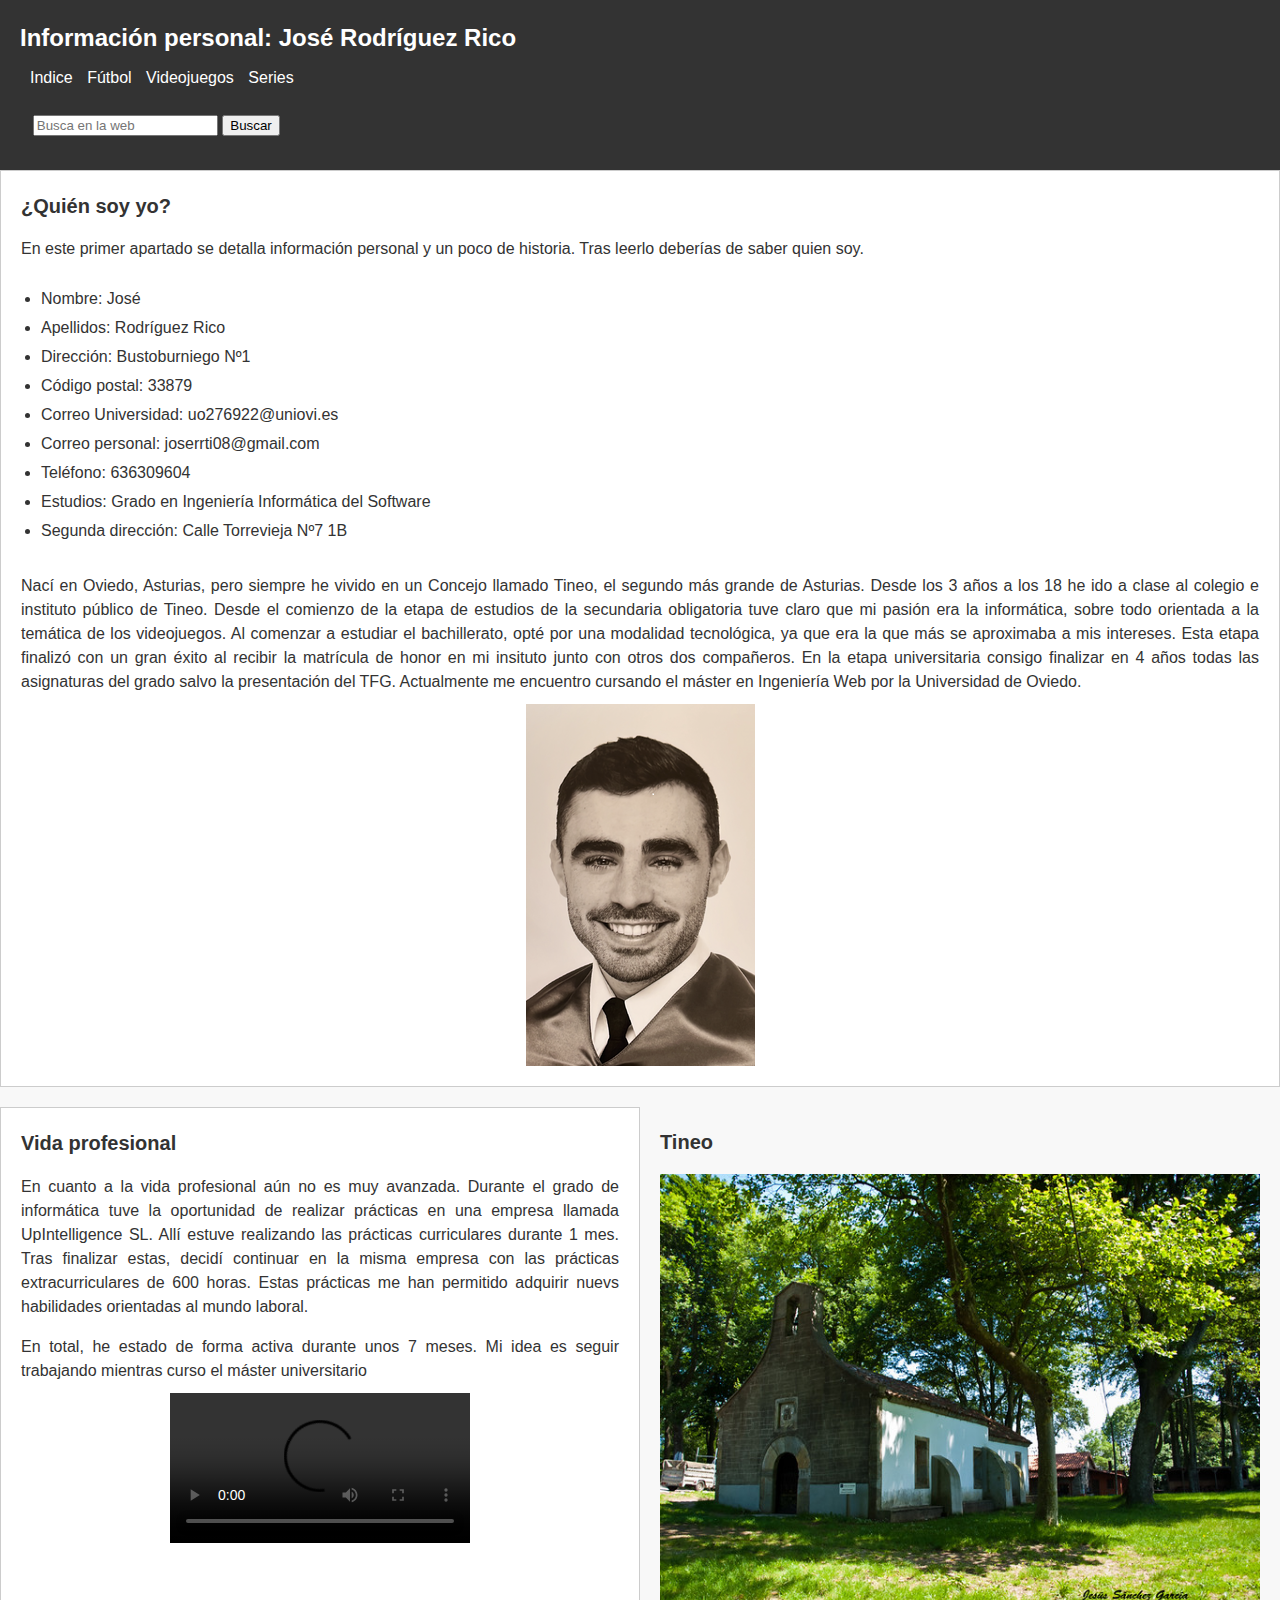
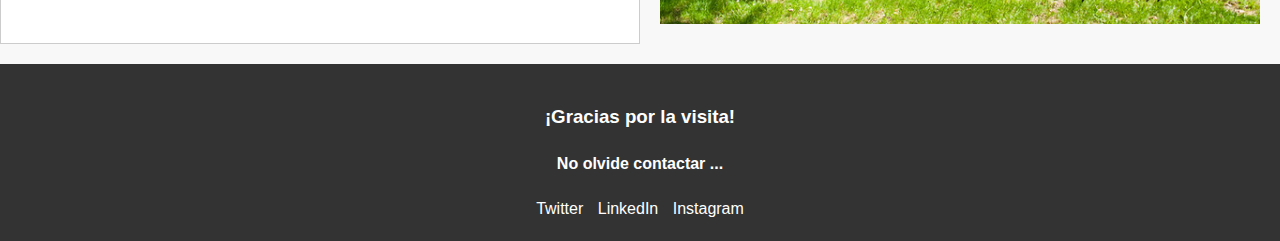
==== index.html @ ac114ada "Add files via upload" ====
<!DOCTYPE HTML>

<html lang="es">
<head>
    <!-- Datos que describen el documento -->
    <meta charset="UTF-8" >
    <title>Información de contacto y descriptiva de José Rodríguez Rico</title>
    <link rel="stylesheet" type="text/css" href="estilo/estilo.css" >
    <link rel="stylesheet" type="text/css" href="estilo/layaout.css" >
    <!--Metadatos de los documentos HTML5-->
    <meta name ="author" content ="José Rodríguez Rico" >
    <meta name ="description" content ="Página principal de la web personal de José Rodríguez Rico, alumno de la Universidad de Oviedo" >
    <meta name ="keywords" content ="Universidad de Oviedo, Bustoburniego, Tineo, informática" >
    <!--Definición de la ventana gráfica-->
    <meta name ="viewport" content ="width=device-width, initial-scale=1.0" >
    <script src="https://code.jquery.com/jquery-3.6.4.min.js"></script>
</head>

<body>
    <header>
        <h1>Información personal: José Rodríguez Rico</h1>
        <nav> 
            <a title="Indice"  href="index.html">Indice</a>
            <a title="Fútbol" href="aficiones.html">Fútbol</a> 
            <a title="Videojuegos"  href="videojuegos.html">Videojuegos</a>    
            <a title="Series"  href="series.html">Series</a> 
        </nav>
        <!-- Barra de búsqueda -->
        <!--Div para posicioanar el buscador en el header, el código se encuentra en la sección script-->
        <div class="search-bar">
            <form id="search-form">
                <input type="text" id="busqueda" name="busqueda" placeholder="Busca en la web">
                <button type="button" id="buscar">Buscar</button>
            </form>
        </div>
    </header>
    <main>
        <h2>
            ¿Quién soy yo?
        </h2>
        <p>
            En este primer apartado se detalla información personal y un poco de historia. Tras leerlo deberías de saber quien soy. 
        </p>
        <ul>
            <li>Nombre: José </li>
            <li>Apellidos: Rodríguez Rico</li>
            <li>Dirección: Bustoburniego Nº1</li>
            <li>Código postal: 33879</li>
            <li>Correo Universidad: uo276922@uniovi.es</li>
            <li>Correo personal: joserrti08@gmail.com</li>
            <li>Teléfono: 636309604</li>
            <li>Estudios: Grado en Ingeniería Informática del Software</li>
            <li>Segunda dirección: Calle Torrevieja Nº7 1B</li>
        </ul>
        <p>
            Nací en Oviedo, Asturias, pero siempre he vivido en un Concejo llamado Tineo, el segundo más grande de Asturias. Desde los 3 años a los 18 he ido a clase
            al colegio e instituto público de Tineo. Desde el comienzo de la etapa de estudios de la secundaria obligatoria tuve claro que mi pasión era la informática, sobre todo orientada
            a la temática de los videojuegos. Al comenzar a estudiar el bachillerato, opté por una modalidad tecnológica, ya que era la que más se aproximaba a mis intereses. Esta etapa finalizó con un gran éxito
            al recibir la matrícula de honor en mi insituto junto con otros dos compañeros. En la etapa universitaria consigo finalizar en 4 años todas las asignaturas del grado salvo la presentación del TFG. 
            Actualmente me encuentro cursando el máster en Ingeniería Web por la Universidad de Oviedo. 
        </p>
        <img src="./multimedia/yo.png" alt="Imagen personal">
    </main>
    <aside>
        <h2>Tineo</h2>
        <img src="./multimedia/tineo.jpg" alt="Foto Tineo">
    </aside>
    <section>
        <h2>Vida profesional</h2>
        <p>En cuanto a la vida profesional aún no es muy avanzada. Durante el grado de informática
            tuve la oportunidad de realizar prácticas en una empresa llamada UpIntelligence SL. 
            Allí estuve realizando las prácticas curriculares durante 1 mes. Tras finalizar estas,
            decidí continuar en la misma empresa con las prácticas extracurriculares de 600 horas.
            Estas prácticas me han permitido adquirir nuevs habilidades orientadas al mundo laboral.
        </p>
        <p>En total, he estado de forma activa durante unos 7 meses. Mi idea es seguir trabajando mientras
            curso el máster universitario
        </p>
        <video src="multimedia/upintelligence.mp4" controls preload="auto"></video>
    </section>
    <footer>
        <h3>¡Gracias por la visita!</h3>
        <h4>No olvide contactar ...</h4>

        <a href="https://twitter.com/JoBustu9" target="_blank">Twitter</a>
        <a href="https://www.linkedin.com/in/jos%C3%A9-rodr%C3%ADguez-rico-30338b27b/" target="_blank">LinkedIn</a>
        <a href="https://www.instagram.com/jose_bustu9/" target="_blank">Instagram</a>
    </footer>
    

</body>
<script>

    //Para ello se emplea jquery con ajax.
    //Al accioanr el evento del botón buscar
    $(document).ready(function () {
        $('#buscar').on('click', function () {
            //Se pone en minúsculas el contenido del buscador
            var term = $('#busqueda').val().toLowerCase();

            // Realiza la búsqueda en el archivo XML
            $.ajax({
                type: 'GET',
                url: 'contenido_web.xml',
                dataType: 'xml',
                success: function (xml) {
                    var encontrado = false;

                    // Iterar sobre las páginas en el XML
                    $(xml).find('pagina').each(function () {
                        var nombrePagina = $(this).attr('nombre');
                        var contenidoPagina = $(this).find('contenido').text().toLowerCase();

                        // Verificar si el término de búsqueda está en el contenido de la página
                        if (contenidoPagina.includes(term)) {
                            //Redirije a la página dónde se encunetra la igualdad
                            window.location.href = nombrePagina + '.html';
                            encontrado = true;
                            return false;
                        }
                    });

                    if (!encontrado) {
                        $('#resultados').html('No se encontraron resultados para la búsqueda: ' + term);
                    }
                },
                error: function () {
                    alert('Error al cargar el archivo XML');
                }
            });
        });
    });
</script>
</html>
---- estilo/estilo.css ----
/* Estilos generales */
body {
  font-family: Arial, sans-serif;
  font-size: 16px; /* Utilizando unidades relativas */
  line-height: 1.5;
  color: #333;
  background-color: #f8f8f8;
  margin: 0;
  padding: 0;
  
}
.search-bar{
  padding: 0.8em;
}

header {
  background-color: #333;
  color: #fff;
  padding: 1.25em;
}

h1 {
  font-size: 1.5em;
  margin: 0;
}

section, main {
  padding: 1.25em;
  border: 0.063em solid #ccc;
  background-color: #fff;
  margin-bottom: 1.25em;
}

aside {
  padding: 1.25em;
  margin-bottom: 1.25em;
}

h2 {
  font-size: 1.25em;
  margin-top: 0;
}

p {
  font-size: 1em;
  margin-bottom: 0.625em;
  text-align: justify;
}

ul {
  list-style-type: disc;
  padding: 0.625em 0;
  margin-left: 1.25em;
}

li {
  font-size: 1em;
  margin-bottom: 0.313em;
}

footer {
  background-color: #333;
  color: #fff;
  padding: 1.25em 0;
  text-align: center;
  margin-top: auto;
}

footer a {
  text-decoration: none;
  margin: 0 0.313em;
  color: #fff;
  background-color: #333;
}

footer a:hover {
  background-color: #003975;
  color: #fff;
  padding: 0.625em 1.25em;
}

nav {
  padding: 0.625em;
}

nav a {
  color: #FFFF;
  text-decoration: none;
  margin-right: 0.625em;
  background-color: #333;
}

nav a:hover {
  background-color: #003975;
  color: #fff;
  padding: 0.625em 1.25em;
}

img,
video {
  max-width: 100%; /* Hacer que las imágenes y videos sean responsivos */
  height: auto;
  margin: 0 auto; /* Centrar horizontalmente */
  display: block; /* Evitar espacio adicional por ser elementos en línea */
}

/* Media queries para adaptabilidad */
@media only screen and (max-width: 768px) {
  body {
      font-size: 14px;
  }

  header {
      font-size: 1.2em;
  }

  nav a {
      padding: 5px;
  }

  main, aside, section {
      padding: 1em;
  }

  img,
video {
  max-width: 100%; /* Hacer que las imágenes y videos sean responsivos */
  height: auto;
}
nav {
  padding: 0.625em;
  display: flex;
  flex-direction: column; /* Mostrar los elementos uno debajo del otro */
  justify-content: center; /* Centrar verticalmente los elementos */
}

/* Cambiar el estilo de los enlaces del nav solo en dispositivos móviles */
nav a {
  color: #FFFF;
  text-decoration: none;
  margin: 0.625em 0; /* Agregar espacio vertical entre los elementos */
  background-color: #333;
}

nav a:hover {
  background-color: #003975;
  color: #fff;
  padding: 0.625em 1.25em;
}
}
---- estilo/layaout.css ----
/* Estilo global */
body {
  display: grid;
  grid-template-areas:
    "header header"
    "main main"
    "section aside"
    "footer footer" ;
  margin: 0;
  padding: 0;
  grid-template-columns: 1fr 1fr; /* Ajustar el diseño de la cuadrícula para dispositivos móviles */
}

/* Media query para dispositivos con un ancho máximo de 768px */
@media only screen and (max-width: 768px) {
  body {
      grid-template-areas:
          "header"
          "main"
          "section"
          "aside"
          "footer";
      grid-template-columns: 1fr; /* Cambiar a una sola columna en dispositivos móviles */
  }
}

/*Specificity (0,0,1)*/
header {
  grid-area: header;
  padding: 1.25em;
}

/*Specificity (0,0,1)*/
main {
  grid-area: main;
  padding: 1.25em;
  border: 0.063em solid #ccc;
}

/*Specificity (0,0,1)*/
section {
  grid-area: section;
  padding: 1.25em;
  border: 0.063em solid #ccc;
}

/*Specificity (0,0,1)*/
aside {
  grid-area: aside;
  padding: 1.25em;
}

/*Specificity (0,0,1)*/
footer {
  grid-area: footer;
  padding: 1.25em;
}
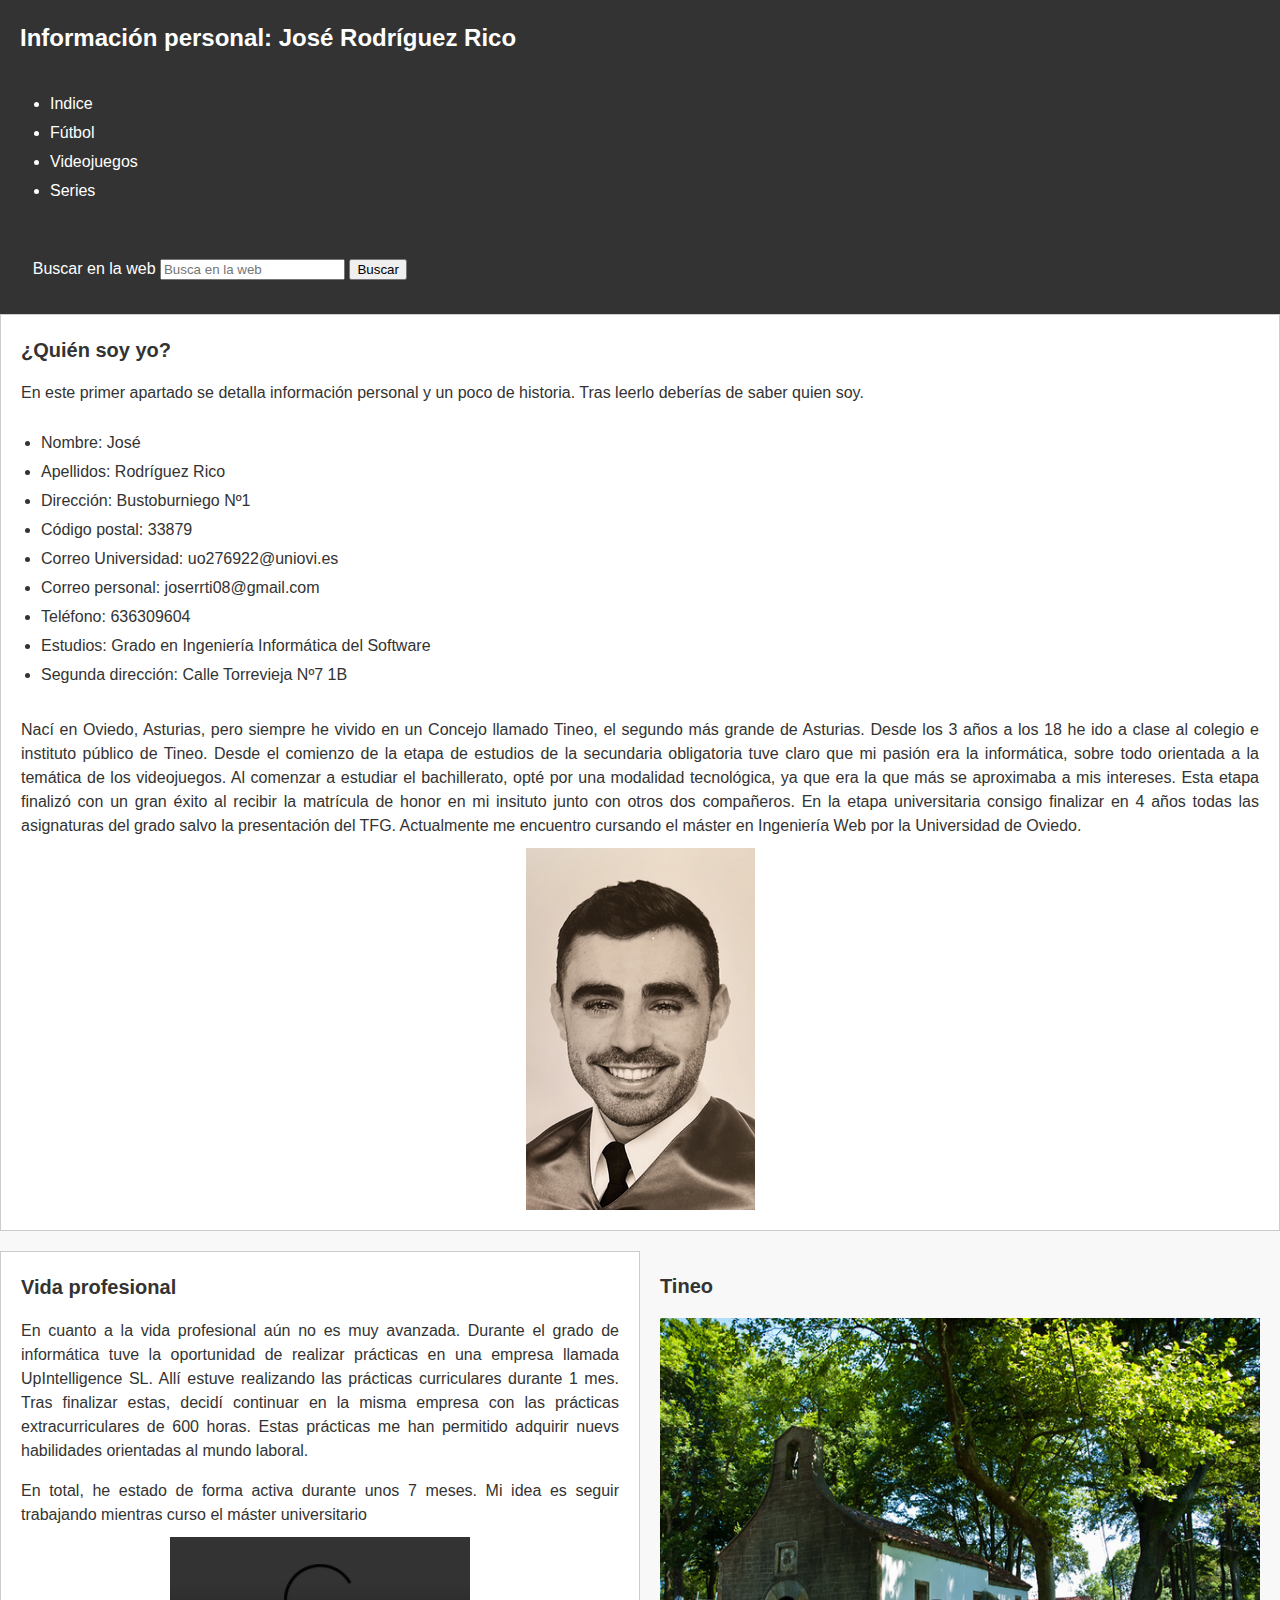
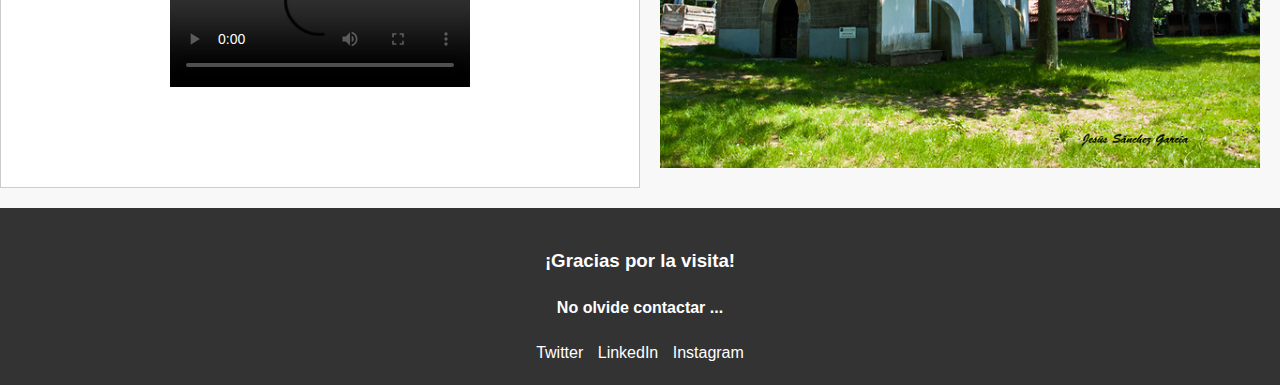
==== commit c52043b1: "Add files via upload" ====
--- a/index.html
+++ b/index.html
@@ -19,18 +19,21 @@
 <body>
     <header>
         <h1>Información personal: José Rodríguez Rico</h1>
-        <nav> 
-            <a title="Indice"  href="index.html">Indice</a>
-            <a title="Fútbol" href="aficiones.html">Fútbol</a> 
-            <a title="Videojuegos"  href="videojuegos.html">Videojuegos</a>    
-            <a title="Series"  href="series.html">Series</a> 
+        <nav>
+            <ul>
+                <li><a href="index.html" title="Ir al índice">Indice</a></li>
+                <li><a href="aficiones.html" title="Ir a la sección de Fútbol">Fútbol</a></li>
+                <li><a href="videojuegos.html" title="Ir a la sección de Videojuegos">Videojuegos</a></li>
+                <li><a href="series.html" title="Ir a la sección de Series">Series</a></li>
+            </ul>
         </nav>
         <!-- Barra de búsqueda -->
         <!--Div para posicioanar el buscador en el header, el código se encuentra en la sección script-->
         <div class="search-bar">
-            <form id="search-form">
-                <input type="text" id="busqueda" name="busqueda" placeholder="Busca en la web">
-                <button type="button" id="buscar">Buscar</button>
+            <form id="search-form" role="search">
+                <label for="busqueda" class="visually-hidden">Buscar en la web</label>
+                <input type="text" id="busqueda" name="busqueda" placeholder="Busca en la web" aria-label="Buscar en la web">
+                <button type="button" id="buscar" aria-label="Buscar">Buscar</button>
             </form>
         </div>
     </header>
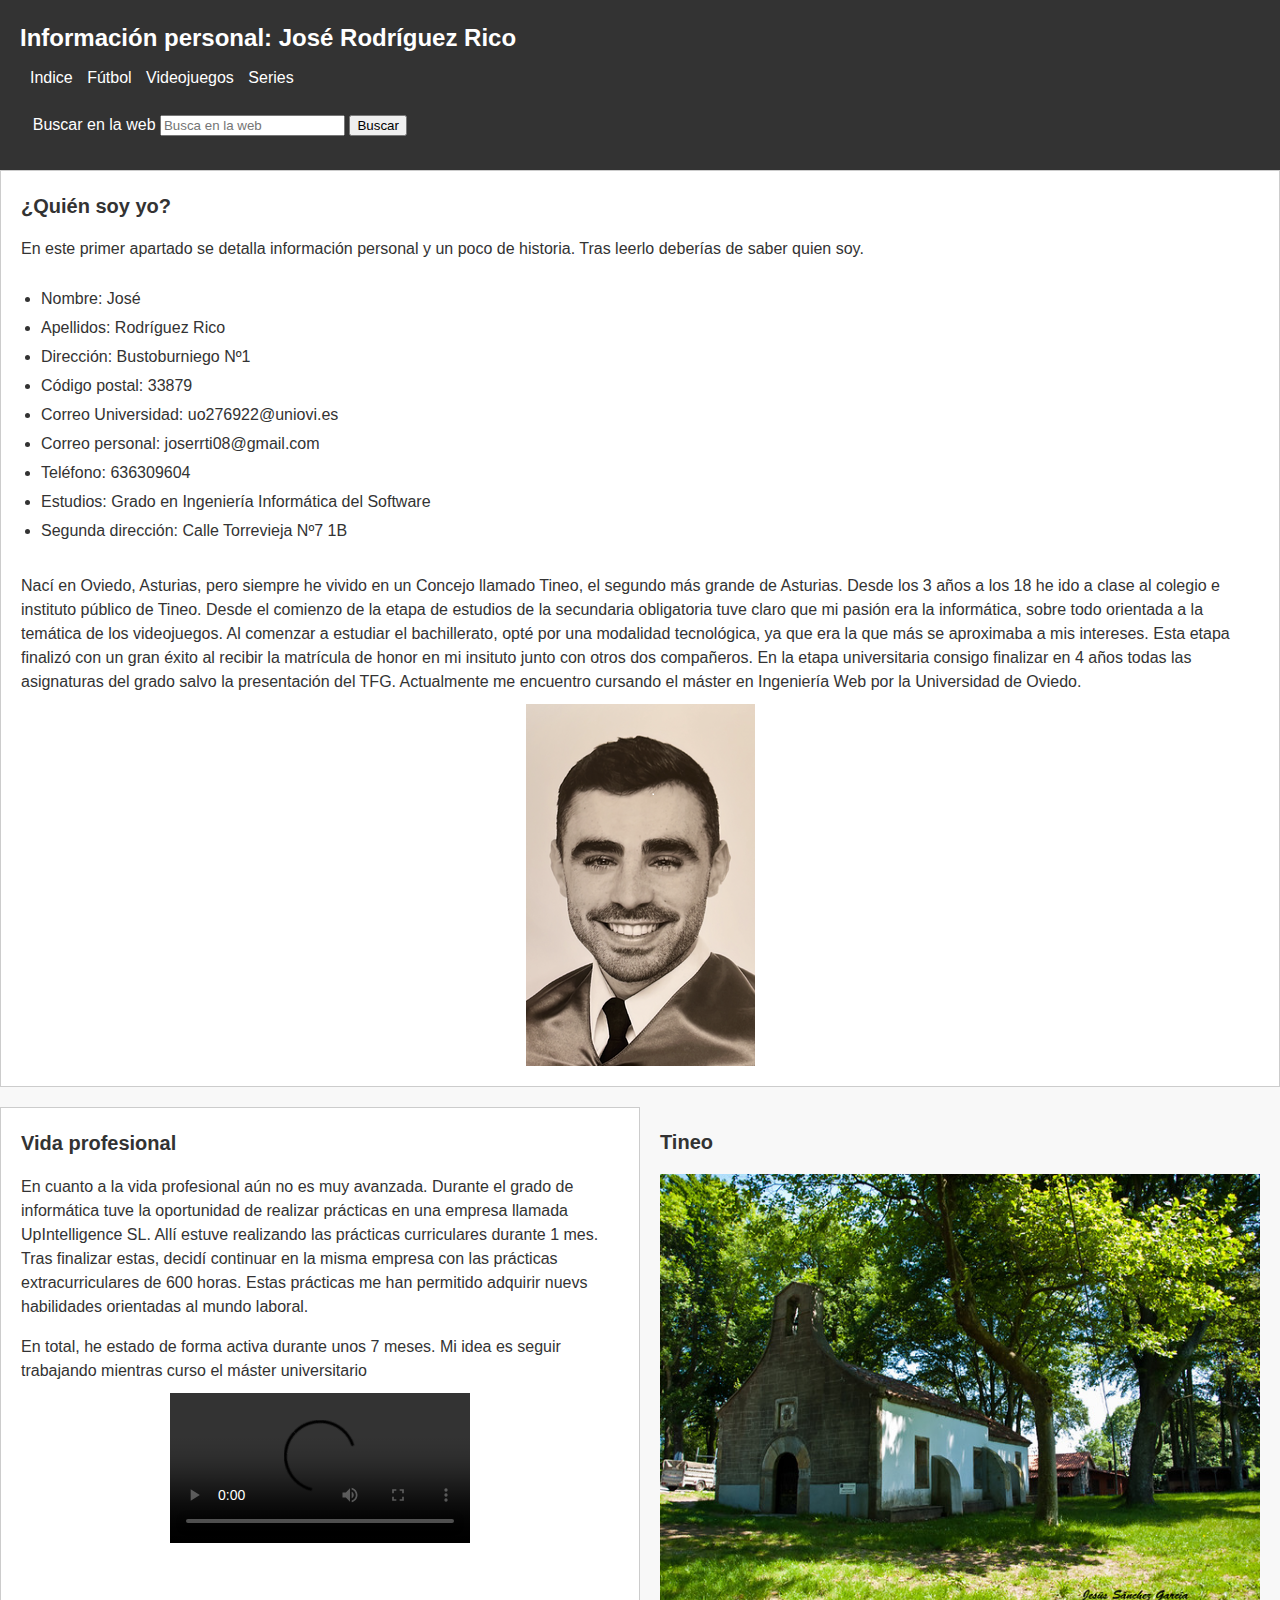
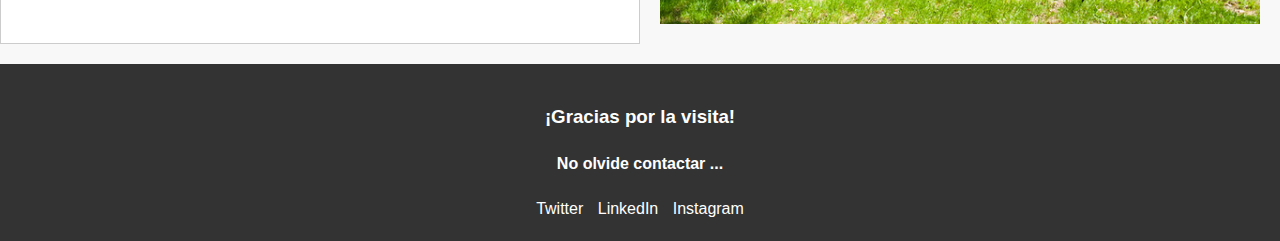
==== commit e2c0235c: "Add files via upload" ====
--- a/index.html
+++ b/index.html
@@ -19,13 +19,11 @@
 <body>
     <header>
         <h1>Información personal: José Rodríguez Rico</h1>
-        <nav>
-            <ul>
-                <li><a href="index.html" title="Ir al índice">Indice</a></li>
-                <li><a href="aficiones.html" title="Ir a la sección de Fútbol">Fútbol</a></li>
-                <li><a href="videojuegos.html" title="Ir a la sección de Videojuegos">Videojuegos</a></li>
-                <li><a href="series.html" title="Ir a la sección de Series">Series</a></li>
-            </ul>
+        <nav> 
+            <a title="Indice"  href="index.html">Indice</a>
+            <a title="Fútbol" href="aficiones.html">Fútbol</a> 
+            <a title="Videojuegos"  href="videojuegos.html">Videojuegos</a>    
+            <a title="Series"  href="series.html">Series</a> 
         </nav>
         <!-- Barra de búsqueda -->
         <!--Div para posicioanar el buscador en el header, el código se encuentra en la sección script-->
--- a/estilo/estilo.css
+++ b/estilo/estilo.css
@@ -44,7 +44,6 @@
 p {
   font-size: 1em;
   margin-bottom: 0.625em;
-  text-align: justify;
 }
 
 ul {
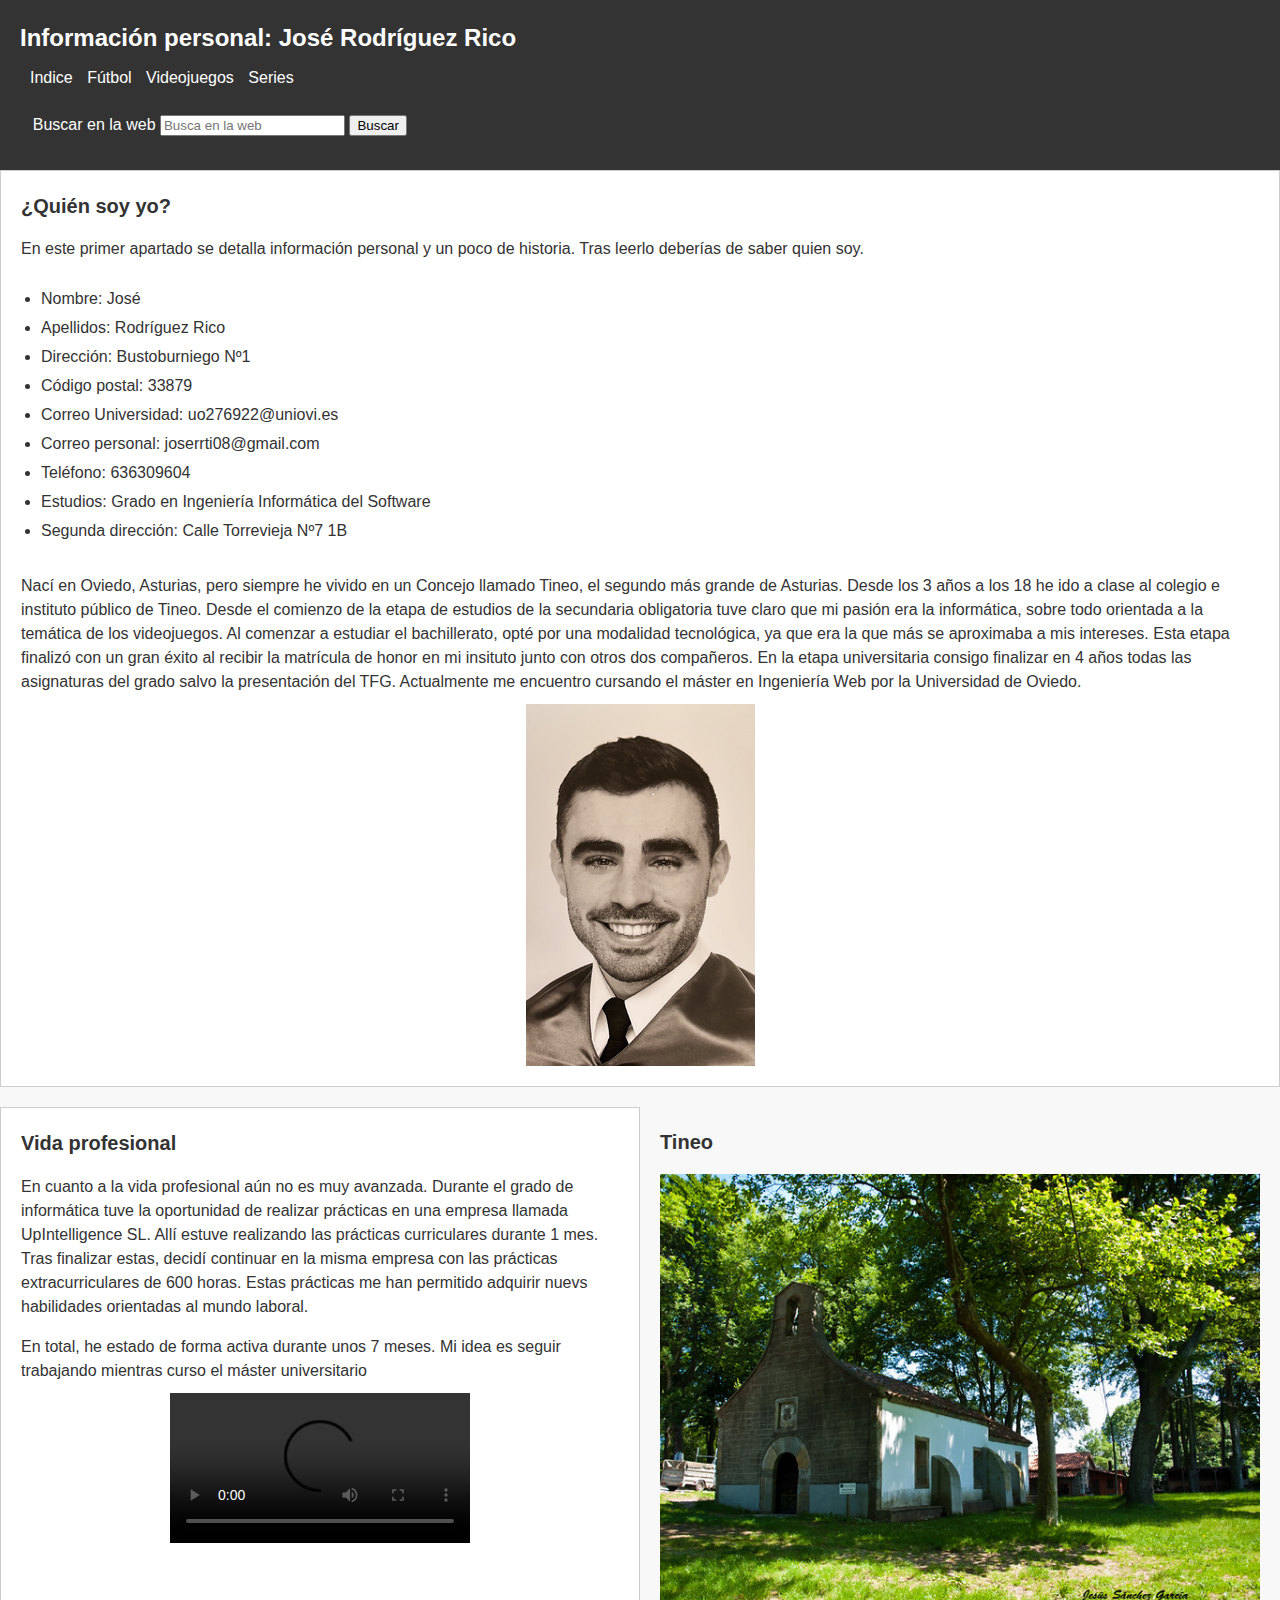
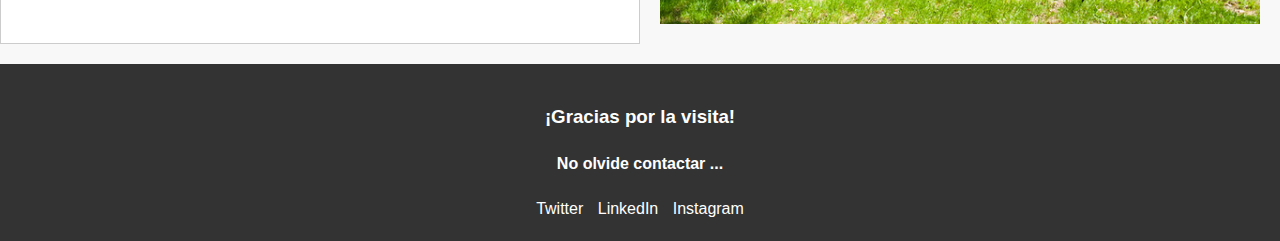
==== commit ec0423c1: "Add files via upload" ====
--- a/index.html
+++ b/index.html
@@ -20,10 +20,10 @@
     <header>
         <h1>Información personal: José Rodríguez Rico</h1>
         <nav> 
-            <a title="Indice"  href="index.html">Indice</a>
-            <a title="Fútbol" href="aficiones.html">Fútbol</a> 
-            <a title="Videojuegos"  href="videojuegos.html">Videojuegos</a>    
-            <a title="Series"  href="series.html">Series</a> 
+            <a title="Ir al indice"  href="index.html">Indice</a>
+            <a title="Ir a la sección de aficiones" href="aficiones.html">Fútbol</a> 
+            <a title="Ir a la sección de videojeugos"  href="videojuegos.html">Videojuegos</a>    
+            <a title="Ir a la sección de series"  href="series.html">Series</a> 
         </nav>
         <!-- Barra de búsqueda -->
         <!--Div para posicioanar el buscador en el header, el código se encuentra en la sección script-->
@@ -31,7 +31,7 @@
             <form id="search-form" role="search">
                 <label for="busqueda" class="visually-hidden">Buscar en la web</label>
                 <input type="text" id="busqueda" name="busqueda" placeholder="Busca en la web" aria-label="Buscar en la web">
-                <button type="button" id="buscar" aria-label="Buscar">Buscar</button>
+                <button type="submit" id="buscar" aria-label="Buscar">Buscar</button>
             </form>
         </div>
     </header>
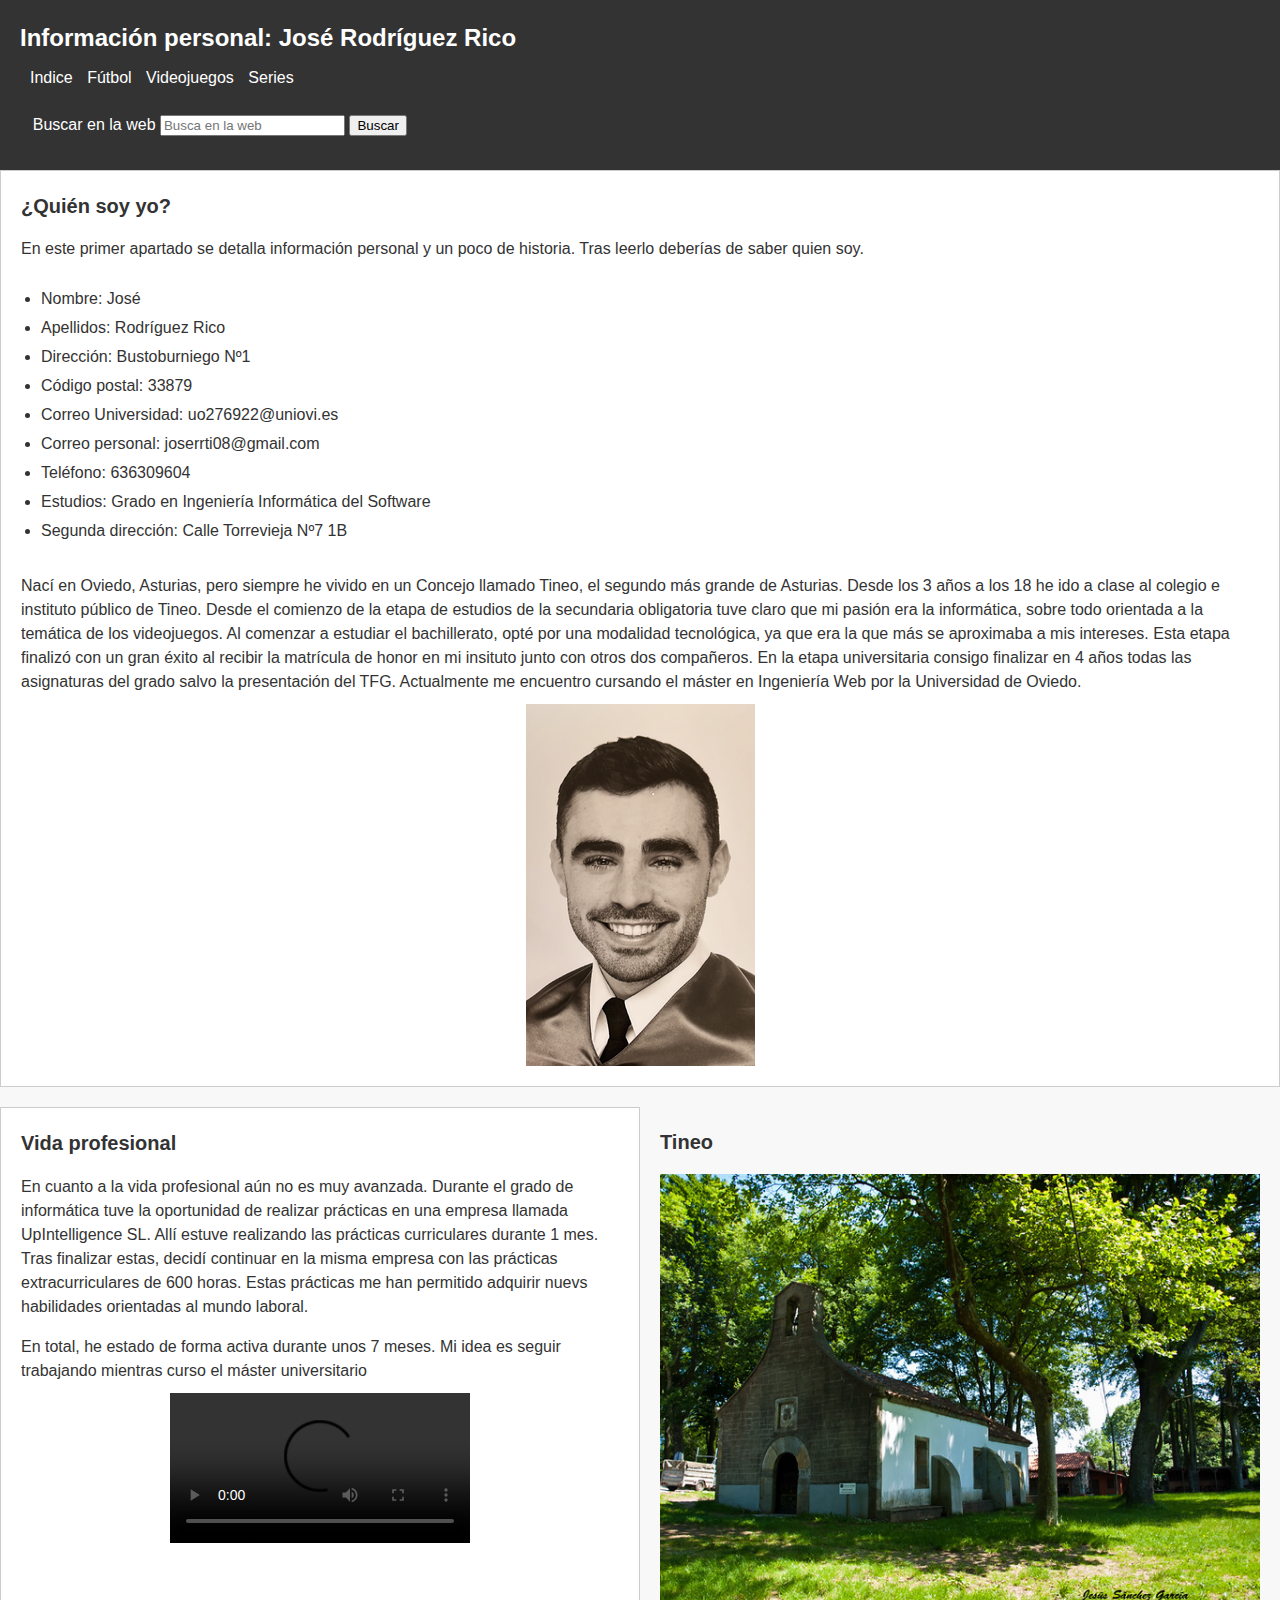
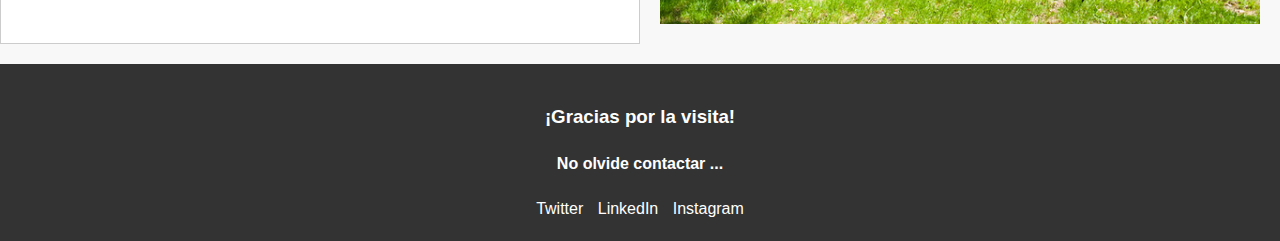
==== commit 82bb52c3: "Add files via upload" ====
--- a/index.html
+++ b/index.html
@@ -27,11 +27,11 @@
         </nav>
         <!-- Barra de búsqueda -->
         <!--Div para posicioanar el buscador en el header, el código se encuentra en la sección script-->
-        <div class="search-bar">
+        <div class="search-bar" aria-live="polite">
             <form id="search-form" role="search">
-                <label for="busqueda" class="visually-hidden">Buscar en la web</label>
-                <input type="text" id="busqueda" name="busqueda" placeholder="Busca en la web" aria-label="Buscar en la web">
-                <button type="submit" id="buscar" aria-label="Buscar">Buscar</button>
+                <label for="busqueda" class="visually-hidden" id="busqueda-label">Buscar en la web</label>
+                <input type="text" id="busqueda" name="busqueda" placeholder="Busca en la web" aria-labelledby="busqueda-label">
+                <button type="submit" id="buscar" aria-label="Buscar en las webs">Buscar</button>
             </form>
         </div>
     </header>
@@ -77,7 +77,10 @@
         <p>En total, he estado de forma activa durante unos 7 meses. Mi idea es seguir trabajando mientras
             curso el máster universitario
         </p>
-        <video src="multimedia/upintelligence.mp4" controls preload="auto"></video>
+        <video controls preload="auto">
+            <source src="multimedia/upintelligence.mp4" type="video/mp4">
+            Tu navegador no soporta el elemento de video. Puedes descargar el video haciendo clic <a href="https://www.youtube.com/watch?v=DidsgHreV-Y">aquí</a>.
+        </video>
     </section>
     <footer>
         <h3>¡Gracias por la visita!</h3>
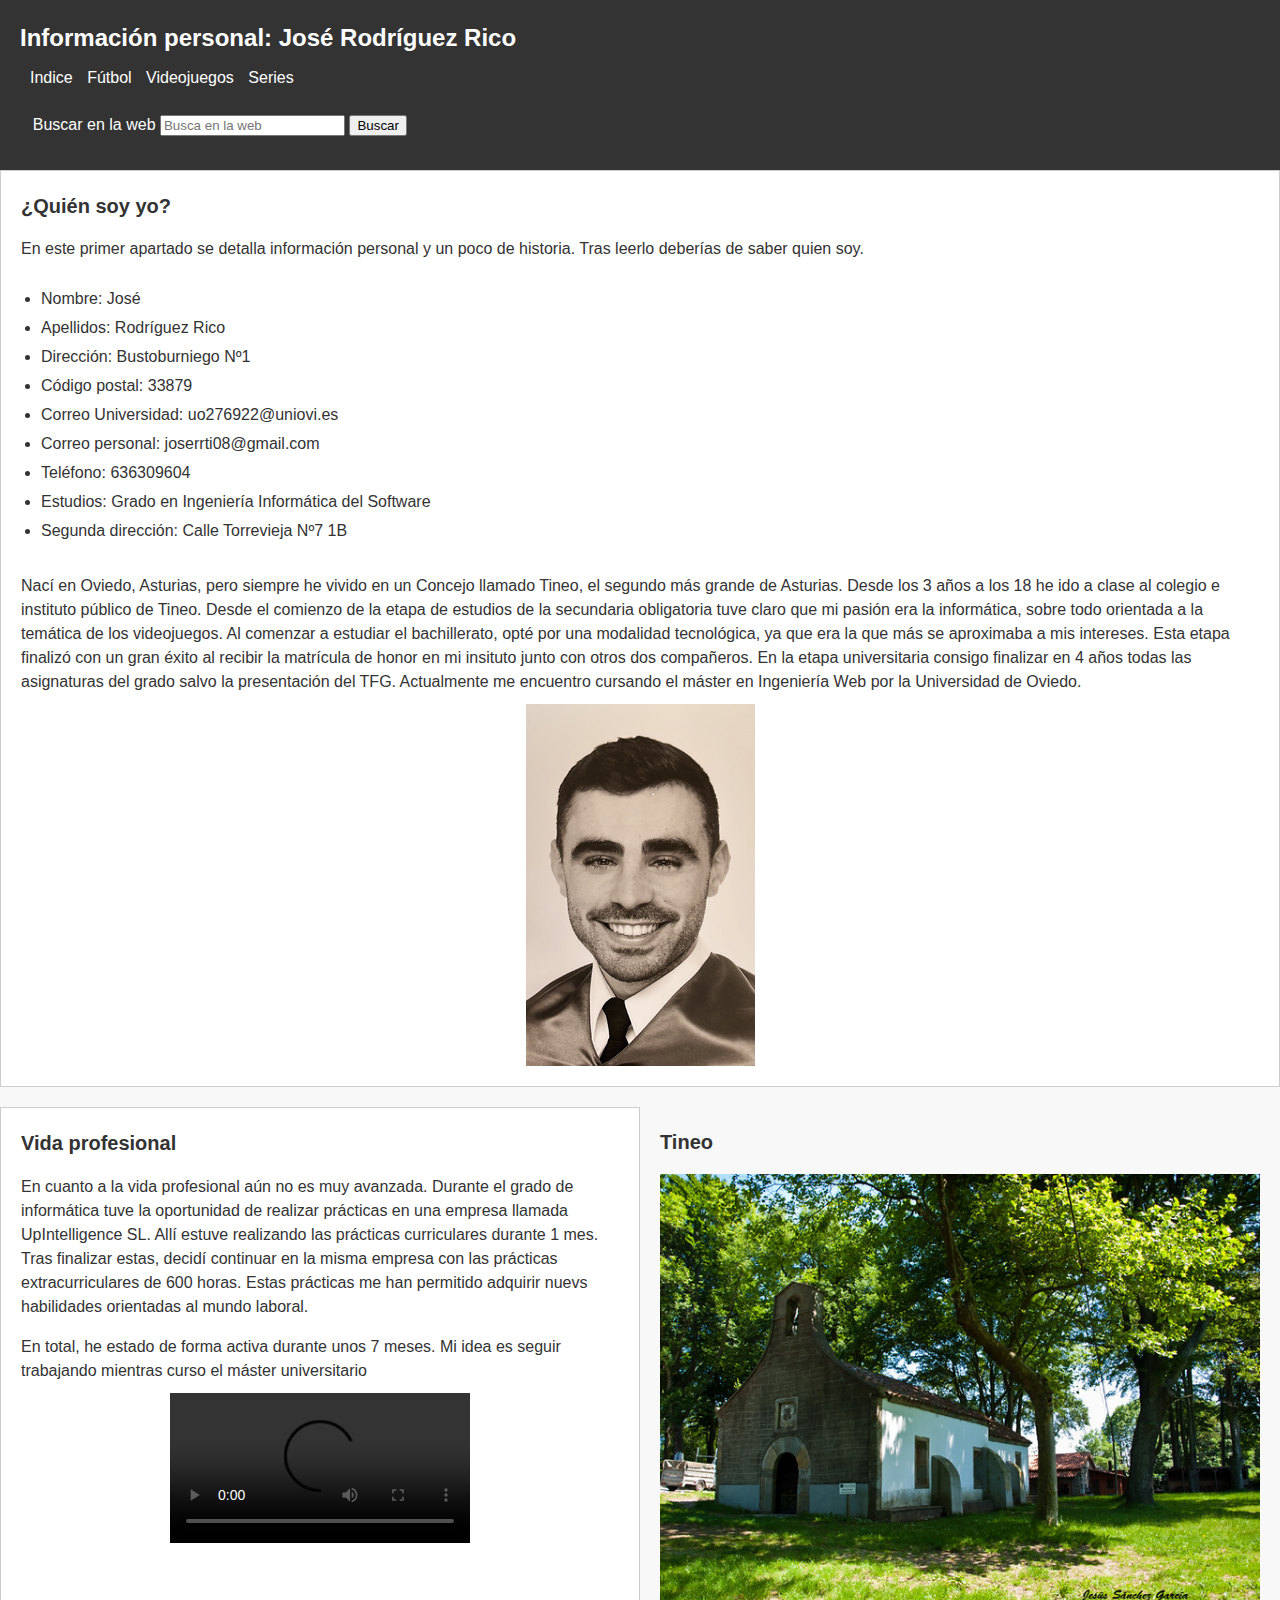
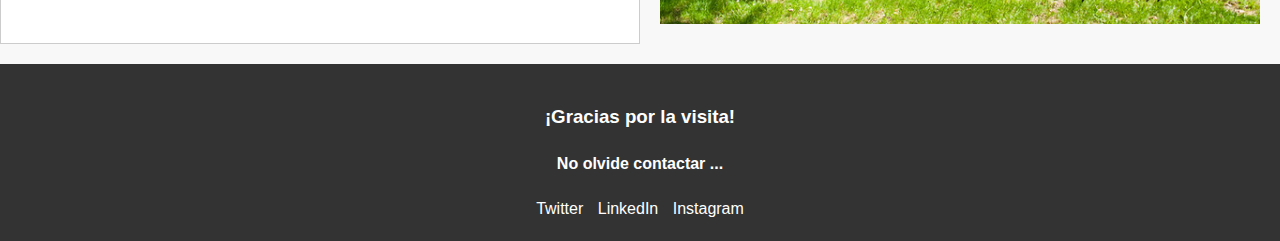
==== commit a7ea8b3d: "Add files via upload" ====
--- a/index.html
+++ b/index.html
@@ -79,7 +79,7 @@
         </p>
         <video controls preload="auto">
             <source src="multimedia/upintelligence.mp4" type="video/mp4">
-            Tu navegador no soporta el elemento de video. Puedes descargar el video haciendo clic <a href="https://www.youtube.com/watch?v=DidsgHreV-Y">aquí</a>.
+            <track kind="captions" label="Subtítulos en inglés" src="multimedia/subtitulos.vtt" srclang="en" default>
         </video>
     </section>
     <footer>
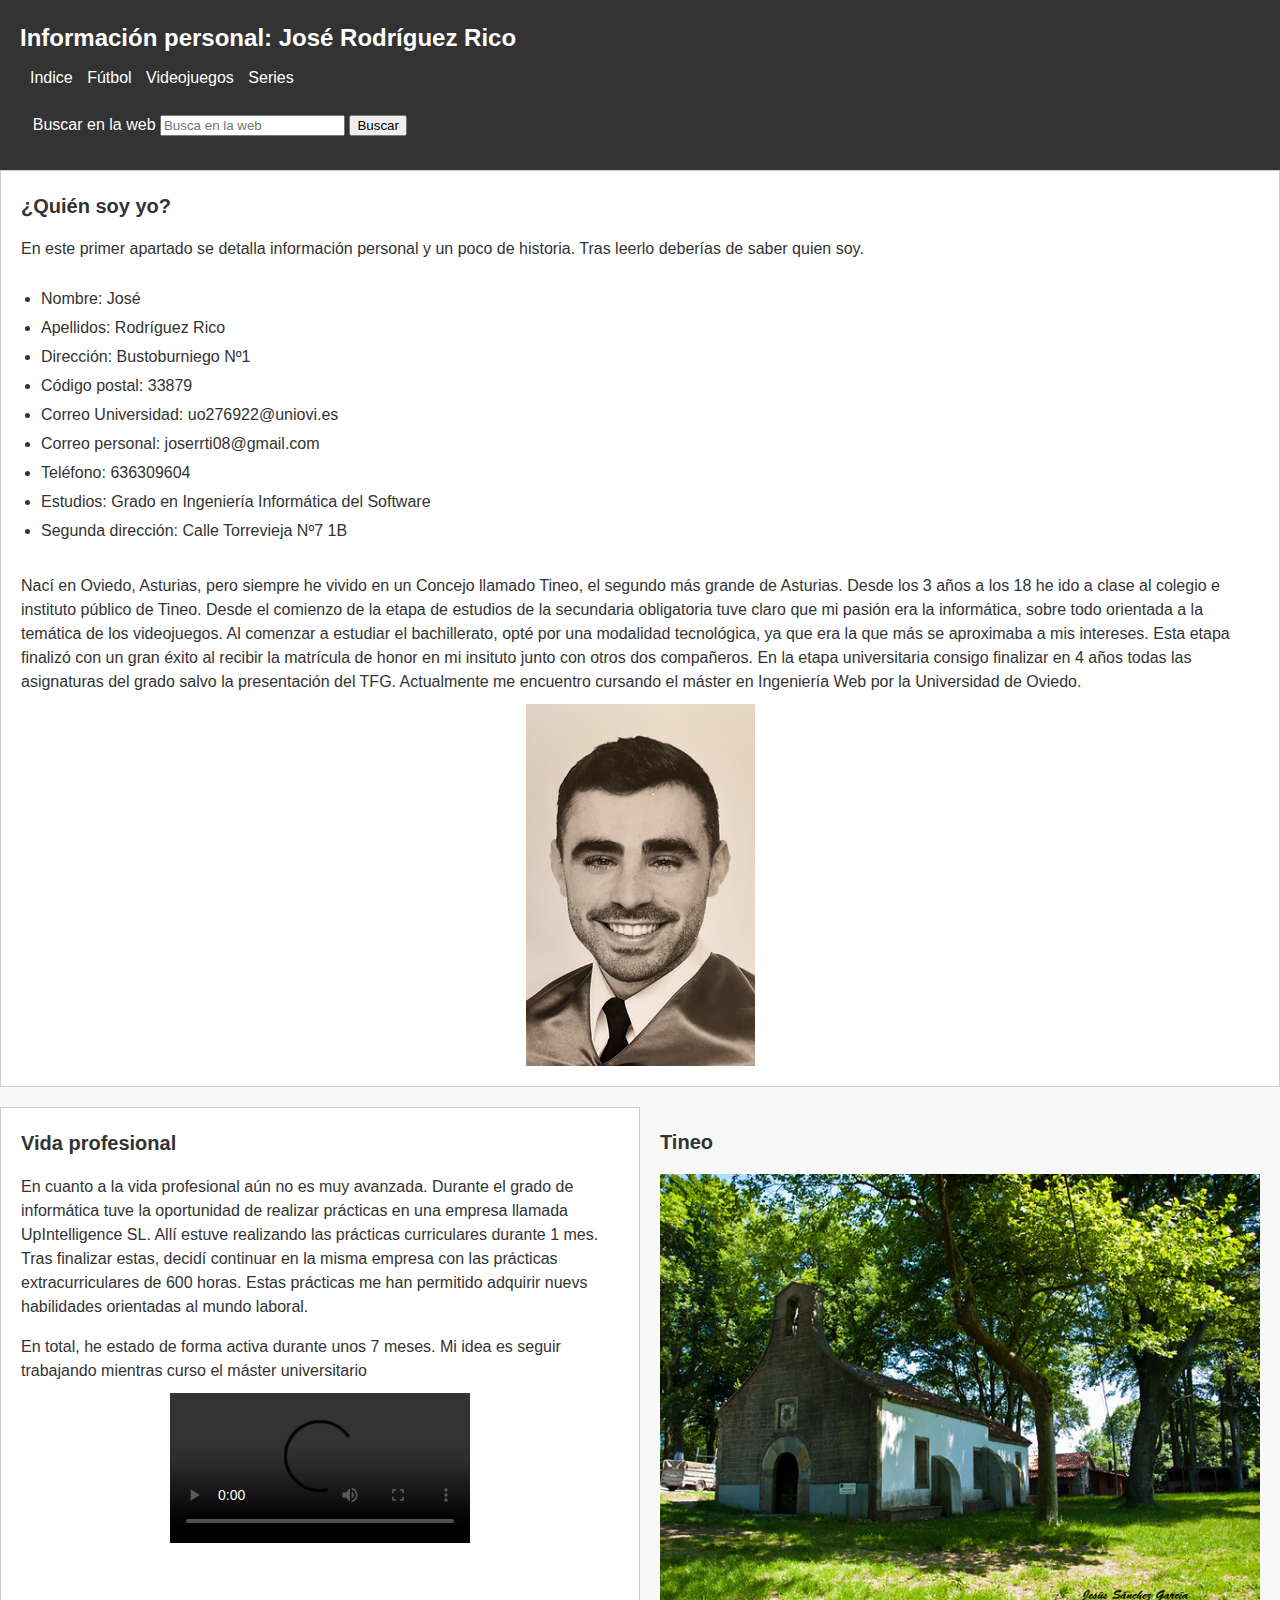
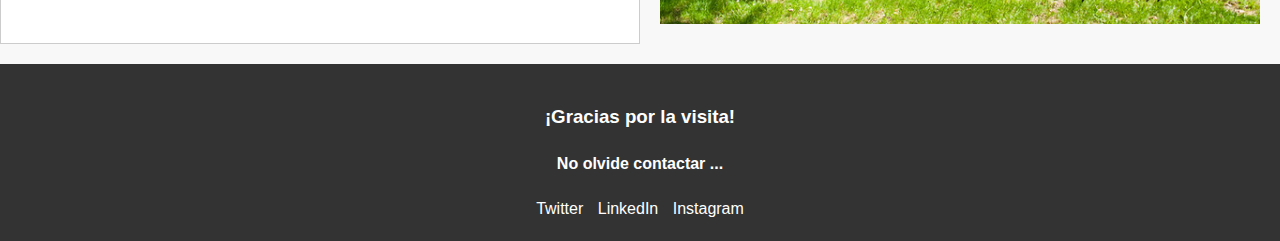
==== commit 6d1ec693: "Add files via upload" ====
--- a/index.html
+++ b/index.html
@@ -98,11 +98,18 @@
     //Para ello se emplea jquery con ajax.
     //Al accioanr el evento del botón buscar
     $(document).ready(function () {
+        $('#search-form').on('submit', function (e) {
+            e.preventDefault();
+            realizarBusqueda();
+        });
+
         $('#buscar').on('click', function () {
-            //Se pone en minúsculas el contenido del buscador
+            realizarBusqueda();
+        });
+
+        function realizarBusqueda() {
             var term = $('#busqueda').val().toLowerCase();
-
-            // Realiza la búsqueda en el archivo XML
+            
             $.ajax({
                 type: 'GET',
                 url: 'contenido_web.xml',
@@ -110,14 +117,11 @@
                 success: function (xml) {
                     var encontrado = false;
 
-                    // Iterar sobre las páginas en el XML
                     $(xml).find('pagina').each(function () {
                         var nombrePagina = $(this).attr('nombre');
                         var contenidoPagina = $(this).find('contenido').text().toLowerCase();
 
-                        // Verificar si el término de búsqueda está en el contenido de la página
                         if (contenidoPagina.includes(term)) {
-                            //Redirije a la página dónde se encunetra la igualdad
                             window.location.href = nombrePagina + '.html';
                             encontrado = true;
                             return false;
@@ -125,14 +129,14 @@
                     });
 
                     if (!encontrado) {
-                        $('#resultados').html('No se encontraron resultados para la búsqueda: ' + term);
+                        alert('No se encontraron resultados para la búsqueda: ' + term);
                     }
                 },
                 error: function () {
                     alert('Error al cargar el archivo XML');
                 }
             });
-        });
+        }
     });
 </script>
 </html>